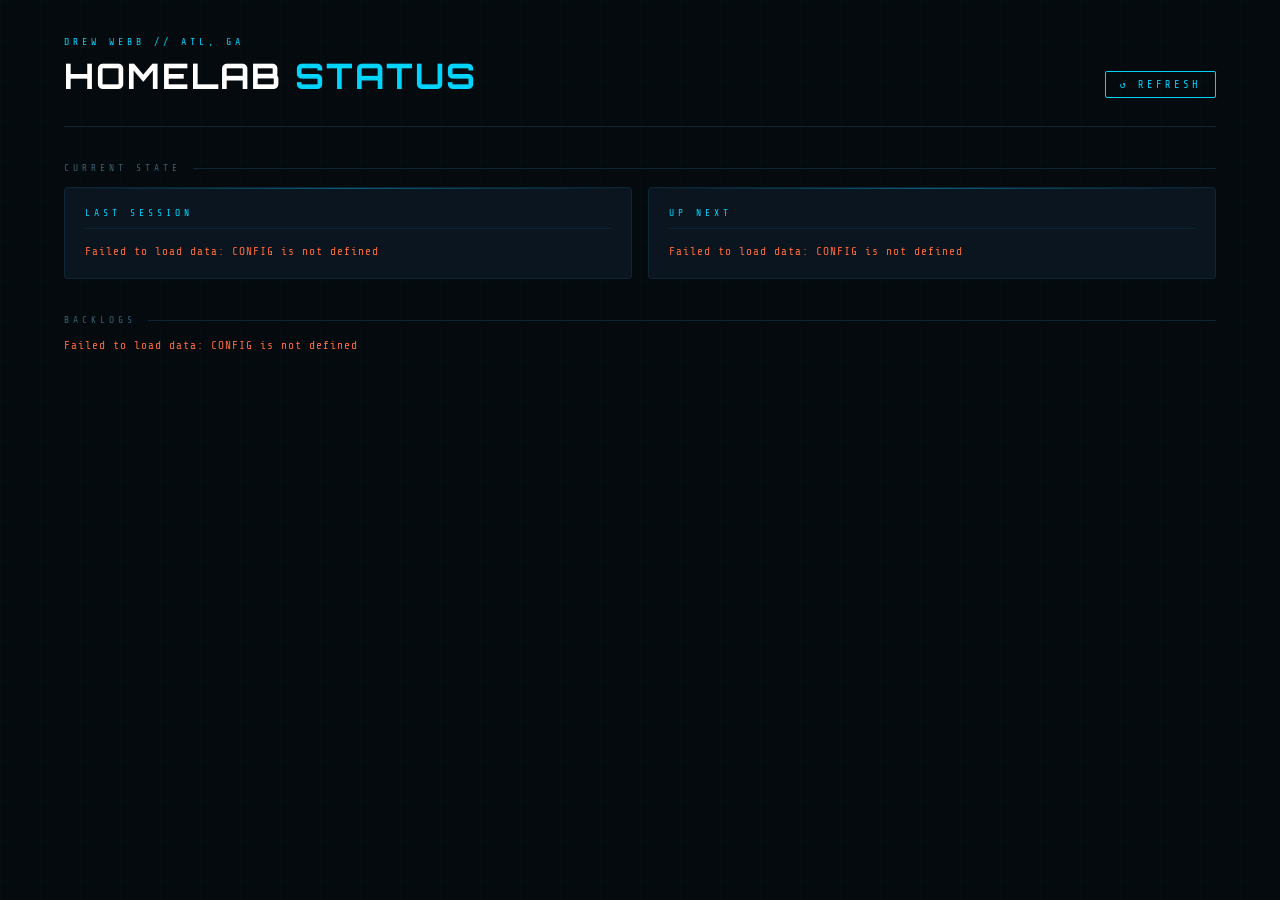
==== homelab-status-dashboard/index.html @ 75a408d2 "feat: redesign dashboard with Command Center aesthetic" ====
<!DOCTYPE html>
<html lang="en">
<head>
<meta charset="UTF-8">
<meta name="viewport" content="width=device-width, initial-scale=1.0">
<title>Homelab Status</title>
<link href="https://fonts.googleapis.com/css2?family=Share+Tech+Mono&family=Orbitron:wght@400;700&family=Exo+2:wght@300;400;600&display=swap" rel="stylesheet">
<style>
*, *::before, *::after { box-sizing: border-box; margin: 0; padding: 0; }

:root {
  --bg:        #050a0e;
  --bg2:       #080f14;
  --panel:     #0a1520;
  --border:    #0d2535;
  --accent:    #00d4ff;
  --accent2:   #00ff88;
  --accent3:   #ff6b35;
  --text:      #c8e8f0;
  --text-dim:  #3a6070;
  --text-mid:  #6a9ab0;
  --glow:      rgba(0,212,255,0.12);
}

html, body {
  background: var(--bg);
  color: var(--text);
  font-family: 'Share Tech Mono', monospace;
  min-height: 100vh;
}
body::after {
  content: '';
  position: fixed; inset: 0;
  background-image:
    linear-gradient(rgba(0,212,255,0.02) 1px, transparent 1px),
    linear-gradient(90deg, rgba(0,212,255,0.02) 1px, transparent 1px);
  background-size: 40px 40px;
  pointer-events: none; z-index: 0;
}

.wrap { position: relative; z-index: 1; max-width: 1200px; margin: 0 auto; padding: 0 24px 80px; }

/* ── Header ── */
header {
  padding: 36px 0 28px;
  border-bottom: 1px solid var(--border);
  margin-bottom: 36px;
  display: flex; align-items: flex-end; justify-content: space-between; flex-wrap: wrap; gap: 16px;
}
.header-left {}
.eyebrow { font-size: 0.62rem; color: var(--accent); letter-spacing: 4px; text-transform: uppercase; margin-bottom: 6px; }
h1 {
  font-family: 'Orbitron', sans-serif;
  font-size: clamp(1.4rem, 4vw, 2.2rem);
  font-weight: 700; color: #fff; letter-spacing: 2px;
}
h1 span { color: var(--accent); }
.header-right { display: flex; align-items: center; gap: 16px; }
#last-fetched { font-size: 0.65rem; color: var(--text-dim); letter-spacing: 2px; }
#refresh-btn {
  font-family: 'Share Tech Mono', monospace;
  font-size: 0.65rem; letter-spacing: 3px; text-transform: uppercase;
  background: transparent; color: var(--accent);
  border: 1px solid var(--accent); border-radius: 2px;
  padding: 6px 14px; cursor: pointer;
  transition: background 0.15s, color 0.15s;
}
#refresh-btn:hover { background: var(--accent); color: var(--bg); }

/* ── Section label ── */
.section-label {
  font-size: 0.6rem; color: var(--text-dim); letter-spacing: 4px;
  text-transform: uppercase; margin-bottom: 14px;
  display: flex; align-items: center; gap: 12px;
}
.section-label::after { content: ''; flex: 1; height: 1px; background: var(--border); }

/* ── Status row ── */
.status-row {
  display: grid;
  grid-template-columns: 1fr 1fr;
  gap: 16px;
  margin-bottom: 36px;
}
@media (max-width: 720px) { .status-row { grid-template-columns: 1fr; } }

/* ── Panel ── */
.panel {
  background: var(--panel);
  border: 1px solid var(--border);
  border-radius: 3px;
  padding: 20px;
  position: relative;
}
.panel::before {
  content: '';
  position: absolute; top: 0; left: 0; right: 0; height: 1px;
  background: linear-gradient(90deg, transparent, var(--accent), transparent);
  opacity: 0.4;
}
.panel-title {
  font-size: 0.6rem; color: var(--accent); letter-spacing: 4px;
  text-transform: uppercase; margin-bottom: 16px;
  padding-bottom: 10px; border-bottom: 1px solid var(--border);
}

/* ── Last Session ── */
.session-date {
  font-family: 'Orbitron', sans-serif;
  font-size: 0.8rem; color: var(--accent2);
  letter-spacing: 2px; margin-bottom: 14px;
}
.session-block { margin-bottom: 12px; }
.session-block-label {
  font-size: 0.58rem; color: var(--text-dim);
  letter-spacing: 3px; text-transform: uppercase; margin-bottom: 5px;
}
.session-block ul { list-style: none; padding: 0; }
.session-block li {
  font-family: 'Exo 2', sans-serif;
  font-size: 0.78rem; color: var(--text-mid);
  line-height: 1.6; padding: 2px 0;
  padding-left: 12px; position: relative;
}
.session-block li::before {
  content: '›'; position: absolute; left: 0;
  color: var(--text-dim);
}

/* ── Up Next ── */
.up-next-item {
  display: flex; gap: 10px; align-items: baseline;
  padding: 7px 0; border-bottom: 1px solid var(--border);
}
.up-next-item:last-child { border-bottom: none; }
.up-next-repo {
  font-size: 0.55rem; letter-spacing: 2px; text-transform: uppercase;
  color: var(--accent); flex-shrink: 0;
  border: 1px solid var(--border);
  padding: 2px 6px; border-radius: 2px;
  white-space: nowrap;
}
.up-next-text {
  font-family: 'Exo 2', sans-serif;
  font-size: 0.78rem; color: var(--text-mid); line-height: 1.5;
}

/* ── Backlog accordion ── */
details.bl-repo {
  border: 1px solid var(--border);
  border-radius: 3px;
  margin-bottom: 6px;
  background: var(--panel);
}
details.bl-repo[open] { border-color: rgba(0,212,255,0.25); }
summary.bl-summary {
  display: flex; align-items: center; justify-content: space-between;
  padding: 11px 16px; cursor: pointer;
  list-style: none; user-select: none;
  transition: background 0.15s;
}
summary.bl-summary::-webkit-details-marker { display: none; }
summary.bl-summary:hover { background: var(--bg2); }
.bl-repo-name {
  font-size: 0.7rem; letter-spacing: 2px; color: var(--text);
}
details[open] .bl-repo-name { color: var(--accent); }
.bl-open-count {
  font-size: 0.58rem; letter-spacing: 2px;
  color: var(--text-dim);
  border: 1px solid var(--border);
  padding: 2px 8px; border-radius: 2px;
}
details[open] .bl-open-count { color: var(--accent2); border-color: rgba(0,255,136,0.3); }

.bl-body { padding: 4px 16px 14px; }
.bl-section { margin-bottom: 10px; }
.bl-section-label {
  font-size: 0.55rem; letter-spacing: 3px; text-transform: uppercase;
  color: var(--text-dim); margin: 10px 0 5px;
}
.bl-section ul { list-style: none; padding: 0; }
.bl-section li {
  font-family: 'Exo 2', sans-serif;
  font-size: 0.76rem; color: var(--text-mid);
  padding: 3px 0 3px 12px; position: relative;
}
.bl-section li::before { content: '›'; position: absolute; left: 0; color: var(--text-dim); }
.bl-section li.done { color: var(--text-dim); text-decoration: line-through; }
.bl-section li.done::before { content: '✓'; color: var(--text-dim); font-size: 0.6rem; }

/* ── Utility ── */
.empty, .loading {
  font-size: 0.7rem; color: var(--text-dim);
  letter-spacing: 2px; font-style: normal;
}
.loading::after { content: '...'; animation: dots 1.2s step-end infinite; }
@keyframes dots { 0%,100%{content:'...'} 33%{content:'.'} 66%{content:'..'} }
.error { font-size: 0.7rem; color: var(--accent3); letter-spacing: 1px; }
</style>
</head>
<body>
<div class="wrap">

  <header>
    <div class="header-left">
      <div class="eyebrow">Drew Webb // ATL, GA</div>
      <h1>HOMELAB <span>STATUS</span></h1>
    </div>
    <div class="header-right">
      <span id="last-fetched"></span>
      <button id="refresh-btn">↺ Refresh</button>
    </div>
  </header>

  <div class="section-label">Current State</div>
  <div class="status-row">
    <div class="panel">
      <div class="panel-title">Last Session</div>
      <div id="last-session"><p class="loading">Loading</p></div>
    </div>
    <div class="panel">
      <div class="panel-title">Up Next</div>
      <div id="up-next"><p class="loading">Loading</p></div>
    </div>
  </div>

  <div class="section-label">Backlogs</div>
  <div id="backlog"><p class="loading">Loading</p></div>

</div>
<script src="config.js"></script>
<script src="data.js"></script>
<script src="render.js"></script>
</body>
</html>
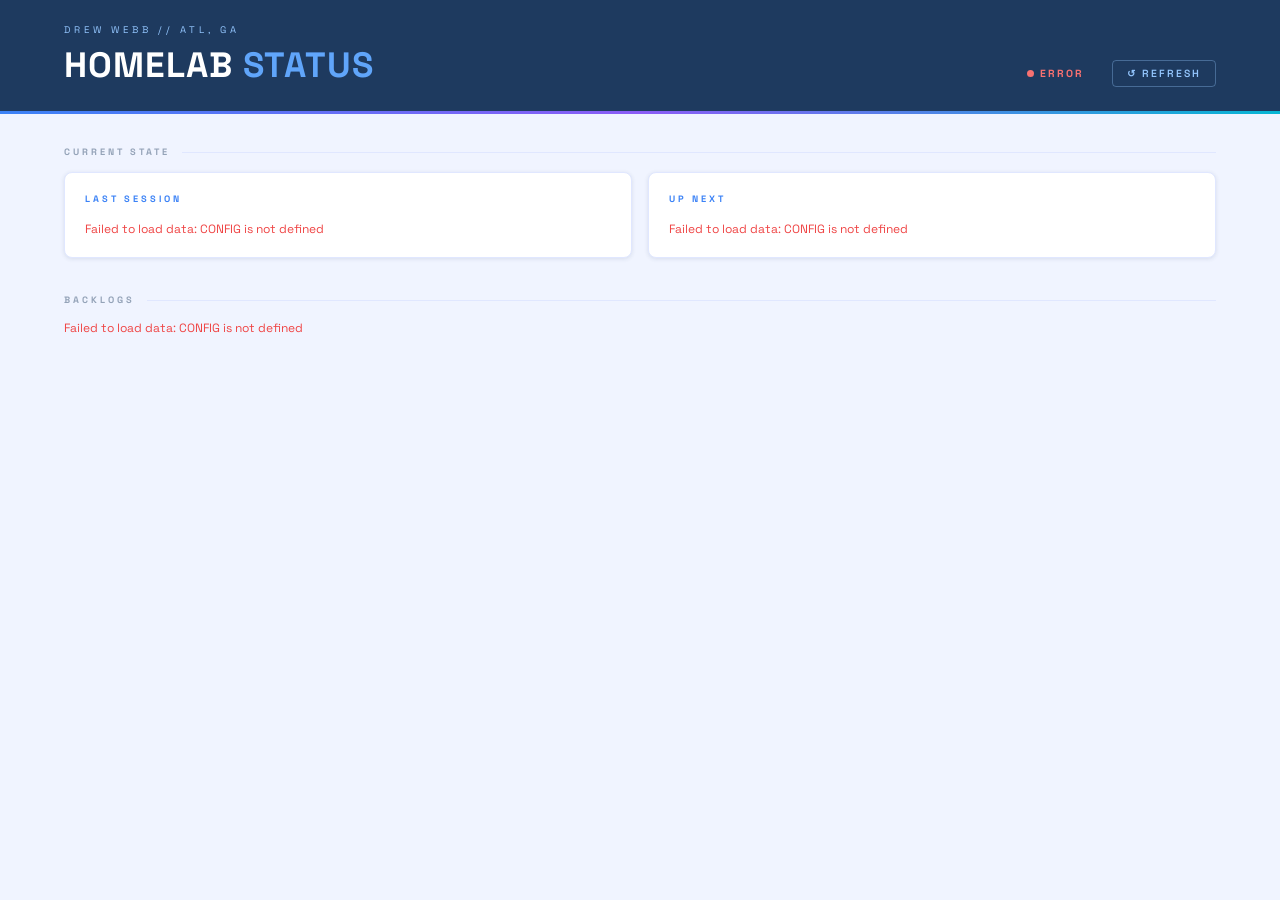
==== commit 842906d0: "feat: Pro Blue redesign — live indicator, timestamps, backlog grouping by type" ====
--- a/homelab-status-dashboard/index.html
+++ b/homelab-status-dashboard/index.html
@@ -4,76 +4,144 @@
 <meta charset="UTF-8">
 <meta name="viewport" content="width=device-width, initial-scale=1.0">
 <title>Homelab Status</title>
-<link href="https://fonts.googleapis.com/css2?family=Share+Tech+Mono&family=Orbitron:wght@400;700&family=Exo+2:wght@300;400;600&display=swap" rel="stylesheet">
+<link href="https://fonts.googleapis.com/css2?family=Space+Grotesk:wght@300;400;600;700&display=swap" rel="stylesheet">
 <style>
 *, *::before, *::after { box-sizing: border-box; margin: 0; padding: 0; }
 
 :root {
-  --bg:        #050a0e;
-  --bg2:       #080f14;
-  --panel:     #0a1520;
-  --border:    #0d2535;
-  --accent:    #00d4ff;
-  --accent2:   #00ff88;
-  --accent3:   #ff6b35;
-  --text:      #c8e8f0;
-  --text-dim:  #3a6070;
-  --text-mid:  #6a9ab0;
-  --glow:      rgba(0,212,255,0.12);
+  --bg:        #f0f4ff;
+  --panel:     #ffffff;
+  --header-bg: #1e3a5f;
+  --border:    #e0e7ff;
+  --accent:    #3b82f6;
+  --accent2:   #8b5cf6;
+  --accent3:   #06b6d4;
+  --text:      #1e3a5f;
+  --text-mid:  #3b4a6b;
+  --text-dim:  #94a3b8;
+  --shadow:    0 1px 4px rgba(30,58,95,0.12);
+  --shadow-md: 0 4px 12px rgba(30,58,95,0.15);
+  --radius:    8px;
 }
 
 html, body {
   background: var(--bg);
   color: var(--text);
-  font-family: 'Share Tech Mono', monospace;
+  font-family: 'Space Grotesk', sans-serif;
   min-height: 100vh;
 }
-body::after {
-  content: '';
-  position: fixed; inset: 0;
-  background-image:
-    linear-gradient(rgba(0,212,255,0.02) 1px, transparent 1px),
-    linear-gradient(90deg, rgba(0,212,255,0.02) 1px, transparent 1px);
-  background-size: 40px 40px;
-  pointer-events: none; z-index: 0;
-}
-
-.wrap { position: relative; z-index: 1; max-width: 1200px; margin: 0 auto; padding: 0 24px 80px; }
 
 /* ── Header ── */
-header {
-  padding: 36px 0 28px;
-  border-bottom: 1px solid var(--border);
-  margin-bottom: 36px;
-  display: flex; align-items: flex-end; justify-content: space-between; flex-wrap: wrap; gap: 16px;
-}
-.header-left {}
-.eyebrow { font-size: 0.62rem; color: var(--accent); letter-spacing: 4px; text-transform: uppercase; margin-bottom: 6px; }
+header { background: var(--header-bg); }
+
+.header-content {
+  max-width: 1200px;
+  margin: 0 auto;
+  padding: 24px;
+  display: flex;
+  align-items: flex-end;
+  justify-content: space-between;
+  flex-wrap: wrap;
+  gap: 16px;
+}
+
+.header-divider {
+  height: 3px;
+  background: linear-gradient(90deg, var(--accent), var(--accent2), var(--accent3));
+}
+
+.eyebrow {
+  font-size: 0.6rem;
+  color: #93c5fd;
+  letter-spacing: 4px;
+  text-transform: uppercase;
+  margin-bottom: 6px;
+}
+
 h1 {
-  font-family: 'Orbitron', sans-serif;
   font-size: clamp(1.4rem, 4vw, 2.2rem);
-  font-weight: 700; color: #fff; letter-spacing: 2px;
-}
-h1 span { color: var(--accent); }
-.header-right { display: flex; align-items: center; gap: 16px; }
-#last-fetched { font-size: 0.65rem; color: var(--text-dim); letter-spacing: 2px; }
+  font-weight: 700;
+  color: #fff;
+  letter-spacing: 1px;
+}
+h1 span { color: #60a5fa; }
+
+.header-right {
+  display: flex;
+  align-items: center;
+  gap: 14px;
+}
+
+#live-indicator {
+  display: inline-flex;
+  align-items: center;
+  gap: 6px;
+}
+
+.live-dot {
+  display: inline-block;
+  width: 7px;
+  height: 7px;
+  border-radius: 50%;
+  flex-shrink: 0;
+}
+.live-dot.pulse { animation: livepulse 1.5s ease infinite; }
+@keyframes livepulse {
+  0%, 100% { opacity: 1; transform: scale(1); }
+  50%       { opacity: 0.5; transform: scale(1.4); }
+}
+
+#last-fetched {
+  font-size: 0.62rem;
+  color: #93c5fd;
+  letter-spacing: 1px;
+}
+
 #refresh-btn {
-  font-family: 'Share Tech Mono', monospace;
-  font-size: 0.65rem; letter-spacing: 3px; text-transform: uppercase;
-  background: transparent; color: var(--accent);
-  border: 1px solid var(--accent); border-radius: 2px;
-  padding: 6px 14px; cursor: pointer;
-  transition: background 0.15s, color 0.15s;
-}
-#refresh-btn:hover { background: var(--accent); color: var(--bg); }
+  font-family: 'Space Grotesk', sans-serif;
+  font-size: 0.65rem;
+  font-weight: 600;
+  letter-spacing: 2px;
+  text-transform: uppercase;
+  background: transparent;
+  color: #93c5fd;
+  border: 1px solid rgba(147,197,253,0.35);
+  border-radius: 4px;
+  padding: 6px 14px;
+  cursor: pointer;
+  transition: background 0.15s, color 0.15s, border-color 0.15s;
+}
+#refresh-btn:hover {
+  background: rgba(147,197,253,0.12);
+  color: #fff;
+  border-color: #93c5fd;
+}
+
+/* ── Wrap ── */
+.wrap {
+  max-width: 1200px;
+  margin: 0 auto;
+  padding: 32px 24px 80px;
+}
 
 /* ── Section label ── */
 .section-label {
-  font-size: 0.6rem; color: var(--text-dim); letter-spacing: 4px;
-  text-transform: uppercase; margin-bottom: 14px;
-  display: flex; align-items: center; gap: 12px;
-}
-.section-label::after { content: ''; flex: 1; height: 1px; background: var(--border); }
+  font-size: 0.58rem;
+  font-weight: 700;
+  color: var(--text-dim);
+  letter-spacing: 3px;
+  text-transform: uppercase;
+  margin-bottom: 14px;
+  display: flex;
+  align-items: center;
+  gap: 12px;
+}
+.section-label::after {
+  content: '';
+  flex: 1;
+  height: 1px;
+  background: var(--border);
+}
 
 /* ── Status row ── */
 .status-row {
@@ -88,130 +156,231 @@
 .panel {
   background: var(--panel);
   border: 1px solid var(--border);
-  border-radius: 3px;
+  border-radius: var(--radius);
   padding: 20px;
-  position: relative;
-}
-.panel::before {
-  content: '';
-  position: absolute; top: 0; left: 0; right: 0; height: 1px;
-  background: linear-gradient(90deg, transparent, var(--accent), transparent);
-  opacity: 0.4;
+  box-shadow: var(--shadow);
 }
 .panel-title {
-  font-size: 0.6rem; color: var(--accent); letter-spacing: 4px;
-  text-transform: uppercase; margin-bottom: 16px;
-  padding-bottom: 10px; border-bottom: 1px solid var(--border);
+  font-size: 0.58rem;
+  font-weight: 700;
+  color: var(--accent);
+  letter-spacing: 3px;
+  text-transform: uppercase;
+  margin-bottom: 16px;
 }
 
 /* ── Last Session ── */
 .session-date {
-  font-family: 'Orbitron', sans-serif;
-  font-size: 0.8rem; color: var(--accent2);
-  letter-spacing: 2px; margin-bottom: 14px;
+  font-size: 0.85rem;
+  font-weight: 700;
+  color: var(--text);
+  letter-spacing: 0.5px;
+  margin-bottom: 14px;
 }
 .session-block { margin-bottom: 12px; }
 .session-block-label {
-  font-size: 0.58rem; color: var(--text-dim);
-  letter-spacing: 3px; text-transform: uppercase; margin-bottom: 5px;
+  font-size: 0.55rem;
+  font-weight: 700;
+  color: var(--text-dim);
+  letter-spacing: 2px;
+  text-transform: uppercase;
+  margin-bottom: 5px;
 }
 .session-block ul { list-style: none; padding: 0; }
 .session-block li {
-  font-family: 'Exo 2', sans-serif;
-  font-size: 0.78rem; color: var(--text-mid);
-  line-height: 1.6; padding: 2px 0;
-  padding-left: 12px; position: relative;
+  font-size: 0.8rem;
+  color: var(--text-mid);
+  line-height: 1.6;
+  padding: 2px 0 2px 14px;
+  position: relative;
 }
 .session-block li::before {
-  content: '›'; position: absolute; left: 0;
-  color: var(--text-dim);
-}
+  content: '›';
+  position: absolute;
+  left: 0;
+  color: var(--accent);
+  font-weight: 700;
+}
+
+/* ── Same-day older sessions ── */
+details.session-older {
+  border-top: 1px solid var(--border);
+  margin-top: 14px;
+  padding-top: 10px;
+}
+details.session-older > summary {
+  font-size: 0.75rem;
+  font-weight: 600;
+  color: var(--text-dim);
+  cursor: pointer;
+  list-style: none;
+  display: flex;
+  align-items: center;
+  gap: 6px;
+  padding: 2px 0;
+  user-select: none;
+}
+details.session-older > summary::-webkit-details-marker { display: none; }
+details.session-older > summary::before {
+  content: '▸';
+  font-size: 0.65rem;
+  color: var(--accent);
+}
+details.session-older[open] > summary::before { content: '▾'; }
+details.session-older .session-block { margin-top: 10px; }
 
 /* ── Up Next ── */
 .up-next-item {
-  display: flex; gap: 10px; align-items: baseline;
-  padding: 7px 0; border-bottom: 1px solid var(--border);
+  display: flex;
+  gap: 10px;
+  align-items: baseline;
+  padding: 8px 0;
+  border-bottom: 1px solid var(--border);
 }
 .up-next-item:last-child { border-bottom: none; }
 .up-next-repo {
-  font-size: 0.55rem; letter-spacing: 2px; text-transform: uppercase;
-  color: var(--accent); flex-shrink: 0;
-  border: 1px solid var(--border);
-  padding: 2px 6px; border-radius: 2px;
+  font-size: 0.58rem;
+  font-weight: 700;
+  letter-spacing: 1.5px;
+  text-transform: uppercase;
+  color: var(--accent);
+  background: #eff6ff;
+  border: 1px solid #bfdbfe;
+  padding: 2px 7px;
+  border-radius: 4px;
+  flex-shrink: 0;
   white-space: nowrap;
 }
 .up-next-text {
-  font-family: 'Exo 2', sans-serif;
-  font-size: 0.78rem; color: var(--text-mid); line-height: 1.5;
-}
+  font-size: 0.8rem;
+  color: var(--text-mid);
+  line-height: 1.5;
+}
+
+/* ── Backlog type groups ── */
+.bl-type-group { margin-bottom: 28px; }
+.bl-type-group:last-child { margin-bottom: 0; }
 
 /* ── Backlog accordion ── */
 details.bl-repo {
+  background: var(--panel);
   border: 1px solid var(--border);
-  border-radius: 3px;
+  border-radius: var(--radius);
   margin-bottom: 6px;
-  background: var(--panel);
-}
-details.bl-repo[open] { border-color: rgba(0,212,255,0.25); }
+  box-shadow: var(--shadow);
+}
+details.bl-repo[open] {
+  border-color: #bfdbfe;
+  box-shadow: var(--shadow-md);
+}
 summary.bl-summary {
-  display: flex; align-items: center; justify-content: space-between;
-  padding: 11px 16px; cursor: pointer;
-  list-style: none; user-select: none;
+  display: flex;
+  align-items: center;
+  justify-content: space-between;
+  padding: 12px 16px;
+  cursor: pointer;
+  list-style: none;
+  user-select: none;
+  border-radius: var(--radius);
   transition: background 0.15s;
 }
 summary.bl-summary::-webkit-details-marker { display: none; }
-summary.bl-summary:hover { background: var(--bg2); }
+summary.bl-summary:hover { background: #f5f8ff; }
+
 .bl-repo-name {
-  font-size: 0.7rem; letter-spacing: 2px; color: var(--text);
+  font-size: 0.75rem;
+  font-weight: 600;
+  color: var(--text);
 }
 details[open] .bl-repo-name { color: var(--accent); }
+
 .bl-open-count {
-  font-size: 0.58rem; letter-spacing: 2px;
-  color: var(--text-dim);
+  font-size: 0.58rem;
+  font-weight: 700;
+  letter-spacing: 1px;
+  color: var(--text-dim);
+  background: var(--bg);
   border: 1px solid var(--border);
-  padding: 2px 8px; border-radius: 2px;
-}
-details[open] .bl-open-count { color: var(--accent2); border-color: rgba(0,255,136,0.3); }
-
-.bl-body { padding: 4px 16px 14px; }
+  padding: 2px 8px;
+  border-radius: 4px;
+}
+details[open] .bl-open-count {
+  color: var(--accent);
+  background: #eff6ff;
+  border-color: #bfdbfe;
+}
+
+.bl-body { padding: 4px 16px 16px; }
 .bl-section { margin-bottom: 10px; }
 .bl-section-label {
-  font-size: 0.55rem; letter-spacing: 3px; text-transform: uppercase;
-  color: var(--text-dim); margin: 10px 0 5px;
+  font-size: 0.52rem;
+  font-weight: 700;
+  letter-spacing: 2px;
+  text-transform: uppercase;
+  color: var(--text-dim);
+  margin: 10px 0 5px;
 }
 .bl-section ul { list-style: none; padding: 0; }
 .bl-section li {
-  font-family: 'Exo 2', sans-serif;
-  font-size: 0.76rem; color: var(--text-mid);
-  padding: 3px 0 3px 12px; position: relative;
-}
-.bl-section li::before { content: '›'; position: absolute; left: 0; color: var(--text-dim); }
-.bl-section li.done { color: var(--text-dim); text-decoration: line-through; }
-.bl-section li.done::before { content: '✓'; color: var(--text-dim); font-size: 0.6rem; }
+  font-size: 0.78rem;
+  color: var(--text-mid);
+  padding: 3px 0 3px 14px;
+  position: relative;
+  line-height: 1.5;
+}
+.bl-section li::before {
+  content: '›';
+  position: absolute;
+  left: 0;
+  color: var(--accent);
+  font-weight: 700;
+}
+.bl-section li.done {
+  color: var(--text-dim);
+  text-decoration: line-through;
+}
+.bl-section li.done::before {
+  content: '✓';
+  color: var(--text-dim);
+  font-size: 0.6rem;
+}
 
 /* ── Utility ── */
 .empty, .loading {
-  font-size: 0.7rem; color: var(--text-dim);
-  letter-spacing: 2px; font-style: normal;
-}
-.loading::after { content: '...'; animation: dots 1.2s step-end infinite; }
-@keyframes dots { 0%,100%{content:'...'} 33%{content:'.'} 66%{content:'..'} }
-.error { font-size: 0.7rem; color: var(--accent3); letter-spacing: 1px; }
+  font-size: 0.75rem;
+  color: var(--text-dim);
+  letter-spacing: 1px;
+}
+.loading::after {
+  content: '…';
+  animation: dots 1.2s step-end infinite;
+}
+@keyframes dots {
+  0%, 100% { content: '…'; }
+  33%       { content: '.'; }
+  66%       { content: '..'; }
+}
+.error { font-size: 0.75rem; color: #ef4444; }
 </style>
 </head>
 <body>
-<div class="wrap">
-
-  <header>
+
+<header>
+  <div class="header-content">
     <div class="header-left">
       <div class="eyebrow">Drew Webb // ATL, GA</div>
       <h1>HOMELAB <span>STATUS</span></h1>
     </div>
     <div class="header-right">
+      <span id="live-indicator"></span>
       <span id="last-fetched"></span>
       <button id="refresh-btn">↺ Refresh</button>
     </div>
-  </header>
+  </div>
+</header>
+<div class="header-divider"></div>
+
+<div class="wrap">
 
   <div class="section-label">Current State</div>
   <div class="status-row">
@@ -229,6 +398,7 @@
   <div id="backlog"><p class="loading">Loading</p></div>
 
 </div>
+
 <script src="config.js"></script>
 <script src="data.js"></script>
 <script src="render.js"></script>
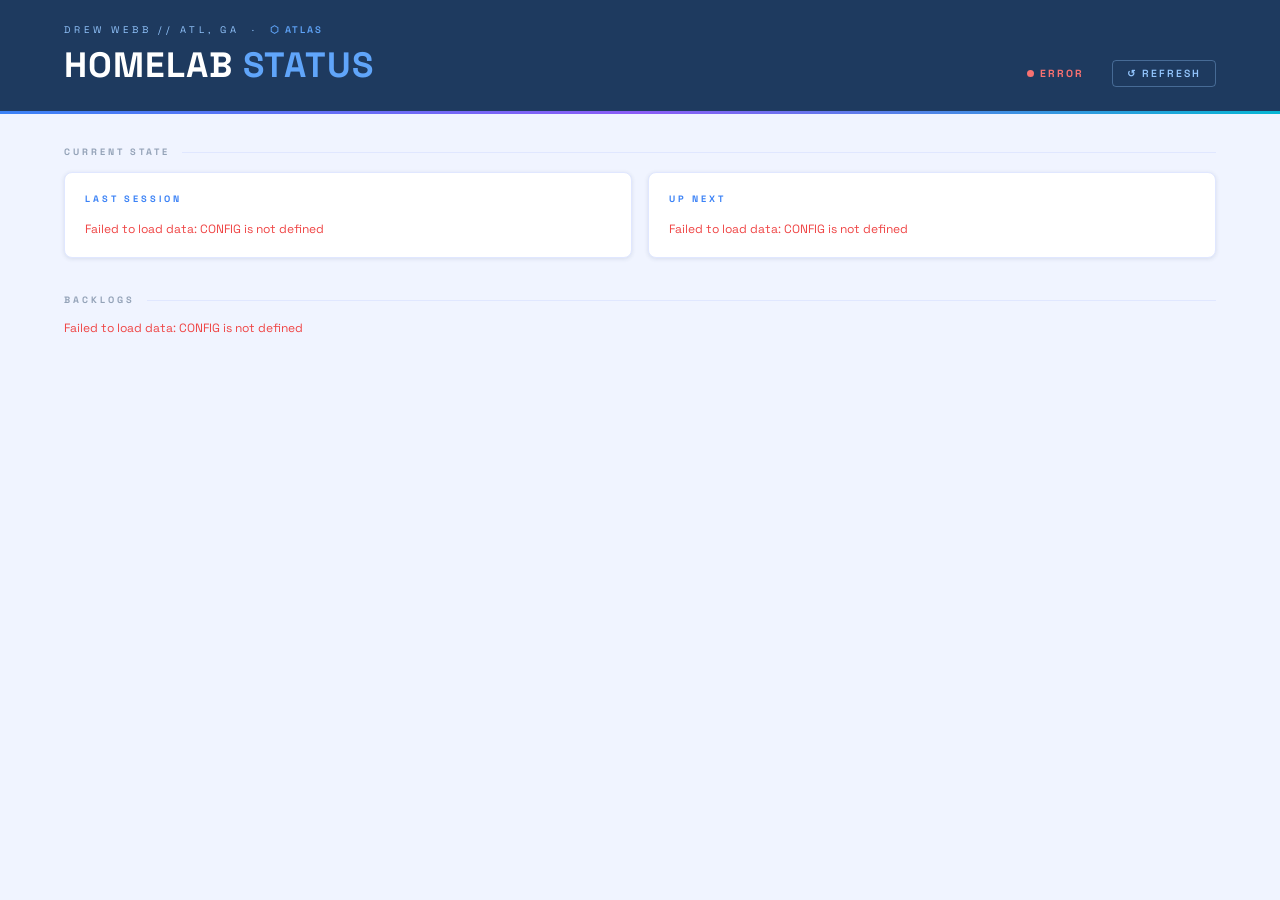
==== commit a69ba58c: "feat: show hosting machine (atlas) in header eyebrow" ====
--- a/homelab-status-dashboard/index.html
+++ b/homelab-status-dashboard/index.html
@@ -57,6 +57,11 @@
   text-transform: uppercase;
   margin-bottom: 6px;
 }
+.eyebrow-host {
+  color: #60a5fa;
+  font-weight: 600;
+  letter-spacing: 2px;
+}
 
 h1 {
   font-size: clamp(1.4rem, 4vw, 2.2rem);
@@ -255,6 +260,18 @@
   font-size: 0.8rem;
   color: var(--text-mid);
   line-height: 1.5;
+  flex: 1;
+}
+.up-next-more {
+  font-size: 0.6rem;
+  font-weight: 700;
+  color: var(--accent2);
+  background: #f5f3ff;
+  border: 1px solid #ddd6fe;
+  padding: 2px 6px;
+  border-radius: 4px;
+  white-space: nowrap;
+  flex-shrink: 0;
 }
 
 /* ── Backlog type groups ── */
@@ -368,7 +385,7 @@
 <header>
   <div class="header-content">
     <div class="header-left">
-      <div class="eyebrow">Drew Webb // ATL, GA</div>
+      <div class="eyebrow">Drew Webb // ATL, GA &nbsp;·&nbsp; <span class="eyebrow-host">⬡ atlas</span></div>
       <h1>HOMELAB <span>STATUS</span></h1>
     </div>
     <div class="header-right">
